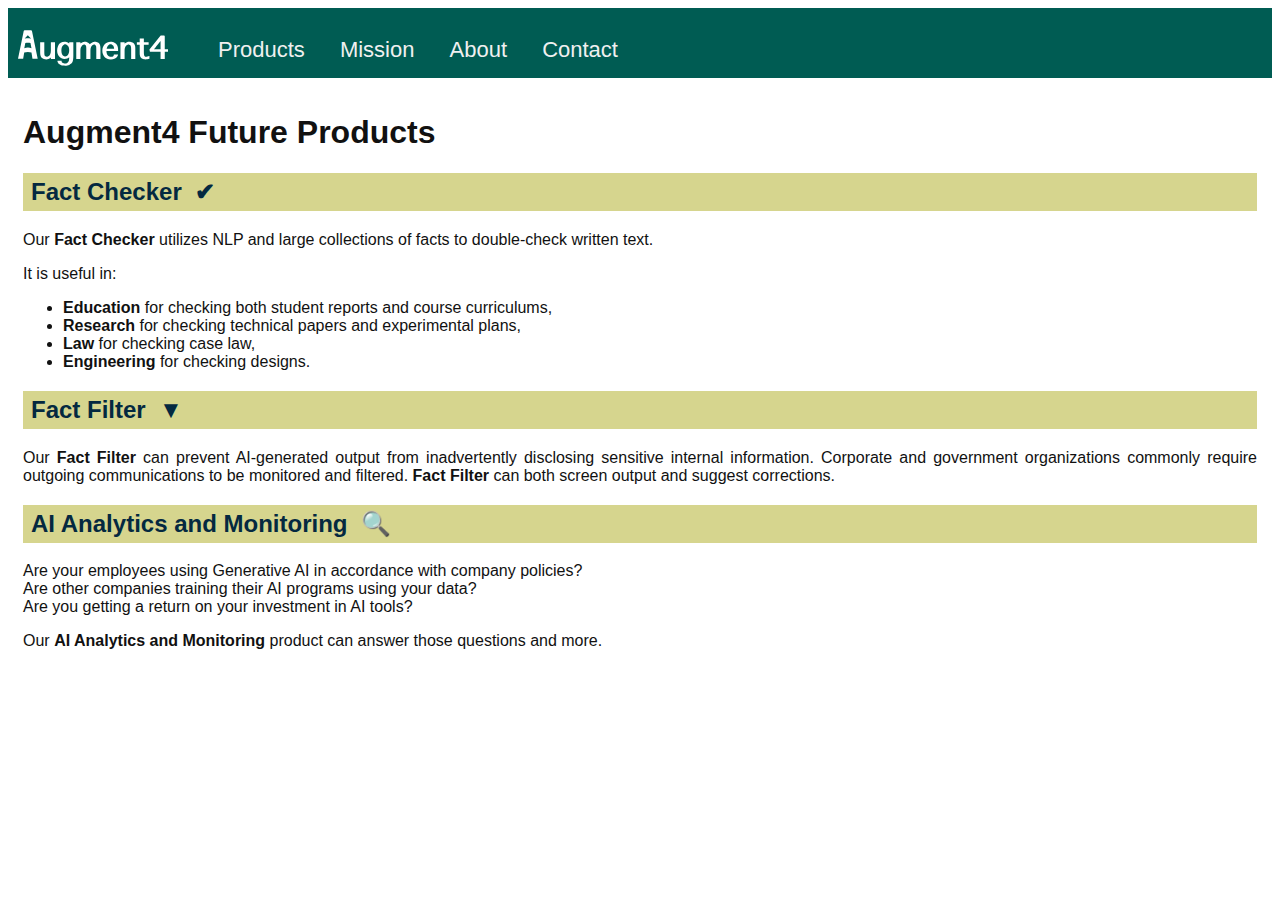
==== index.html @ d42b744c "Fix formatting" ====
<!DOCTYPE html>
<html lang="en">
<head>
    <meta charset="UTF-8">
    <meta http-equiv="Content-Type" content="text/html; charset=UTF-8">
    <meta name="viewport" content="width=device-width, initial-scale=1">
    <meta name="theme-color" content="#000000">
    <link rel="apple-touch-icon" href="augment4-logo-icon-2.png">
    <!-- link rel="manifest" href="manifest.json" -->
    <title>Augment4 - Improving AI Output</title>
    <link rel="stylesheet" href="augment4.css">
    <script type="application/javascript">
        let display = (idToDisplay) => {
            let textContents = document.getElementsByClassName("text_content");
            for (let i = 0; i < textContents.length; i++) { // hide all
                textContents[i].style.display = 'none';
            }
            document.getElementById(idToDisplay).style.display = 'block';
        }
    </script>
</head>
<body>
<div id="root">
    <header id="top_menu">
        <div id="menubar" class="menubar">
            <svg id="augment4_logo" xmlns="http://www.w3.org/2000/svg" viewBox="0 0 4283.62 1014.71"
                 style="width: 150px; margin-right: 50px;">
                <metadata></metadata>
                <defs>
                    <style>.cls-1 {
                        fill: #fff;
                        stroke-width: 0;
                    }</style>
                </defs>
                <path class="cls-1"
                      d="M938.41,344.28h118.39v474.9h-118.39v-38.23c-2.24,2.01-4.64,4.03-7.21,6.04-2.57,2.01-5.2,4.14-7.88,6.37-12.3,10.06-30.18,19.68-53.66,28.84-16.77,6.71-37.12,10.06-61.04,10.06s-47.96-3.24-68.75-9.73c-20.79-6.49-38.9-15.65-54.33-27.5-17.22-14.53-30.3-34.43-39.24-59.7-8.95-25.26-13.42-55.56-13.42-90.89v-300.17h118.39v267.3c0,70.66,6.48,111.13,19.45,121.41,17.44,13.87,35.77,20.79,55,20.79,7.82,0,16.54-1.73,26.16-5.2,9.61-3.46,19.12-8.22,28.51-14.25,6.93-4.91,13.97-11.96,21.13-21.13,7.15-9.17,14.09-20.68,20.79-34.54,10.73-21.68,16.1-55.34,16.1-100.95v-233.43Z"></path>
                <path class="cls-1"
                      d="M1462.27,771.22c-16.33,15.65-35.55,27.56-57.69,35.72-22.13,8.16-47.07,12.24-74.79,12.24-65.29,0-116.38-22.24-153.27-66.74-39.36-47.84-59.03-106.09-59.03-174.73,0-44.72,8.6-87.87,25.82-129.46,15.2-35.55,40.47-64.84,75.8-87.87,30.18-19.45,68.3-29.18,114.37-29.18,17.44,0,33.48,1.46,48.13,4.36,14.64,2.91,27.89,7.38,39.74,13.42,6.93,3.58,13.92,7.83,20.96,12.74,7.04,4.92,13.69,10.06,19.96,15.43v-32.87h118.05v386.02c0,46.06-2.85,85.19-8.55,117.38-5.7,32.2-13.92,57.02-24.65,74.45-9.17,13.42-21.08,26.21-35.72,38.4-14.65,12.18-30.91,22.64-48.8,31.36-15.43,7.38-33.15,13.02-53.16,16.94-20.02,3.91-41.54,5.87-64.56,5.87-21.02,0-40.92-1.51-59.7-4.53-18.78-3.02-35.89-7.44-51.31-13.25-17.44-6.71-33.09-14.31-46.95-22.81-13.87-8.5-24.37-17-31.53-25.49-8.72-11.18-15.6-22.3-20.63-33.37-5.03-11.07-7.55-21.3-7.55-30.69v-10.4h118.39v10.06c0,10.73,2.01,20.07,6.04,28.01,4.02,7.93,9.73,14.14,17.1,18.61,10.95,5.81,22.75,10.34,35.38,13.58,12.63,3.24,25.88,4.86,39.74,4.86,22.81,0,42.65-4.75,59.53-14.25,16.88-9.5,31.24-24.76,43.1-45.78,10.51-18.11,15.77-56.9,15.77-116.38v-1.68ZM1462.27,567.65c0-52.77-11.29-92.57-33.87-119.39-25.27-30.18-50.87-45.28-76.8-45.28-13.87,0-27.5,3.91-40.92,11.74-13.42,7.83-26.16,19.12-38.23,33.87-10.73,14.09-18.95,31.92-24.65,53.49-5.7,21.58-8.55,47.01-8.55,76.3,0,35.55,4.58,66.63,13.75,93.24,9.17,26.61,22.24,46.28,39.24,59.03,9.84,6.04,19.79,10.9,29.85,14.59s19.34,5.53,27.84,5.53c14.31,0,28.12-4.36,41.42-13.08,13.3-8.72,25.88-21.24,37.73-37.56h-.33c10.73-15.87,19-34.88,24.82-57.02,5.81-22.13,8.72-47.29,8.72-75.46Z"></path>
                <path class="cls-1"
                      d="M1781.88,819.18h-118.05v-474.9h118.05v35.89c1.79-1.79,3.86-3.69,6.2-5.7s4.41-3.91,6.2-5.7c5.81-4.91,13.42-9.78,22.81-14.59,9.39-4.81,19.45-9.22,30.18-13.25,8.72-3.13,18.33-5.53,28.84-7.21,10.51-1.68,21.46-2.51,32.87-2.51,22.81,0,44.32,3.24,64.56,9.73,20.23,6.49,36.94,15.65,50.14,27.5,5.14,4.7,10.11,9.78,14.92,15.26,4.81,5.48,9,11.13,12.58,16.94,4.47-5.37,9.44-10.73,14.92-16.1,5.48-5.37,10.9-10.28,16.27-14.76,2.9-2.23,6.48-4.7,10.73-7.38,4.24-2.68,8.72-5.25,13.41-7.71,4.7-2.46,9.56-4.86,14.59-7.21,5.03-2.35,10-4.53,14.92-6.54,8.5-3.13,17.78-5.53,27.84-7.21,10.06-1.68,20.57-2.51,31.53-2.51,15.65,0,30.63,1.68,44.94,5.03,14.31,3.35,27.5,8.22,39.58,14.59,12.07,6.37,22.81,14.09,32.2,23.14,9.39,9.06,17.1,19.4,23.14,31.02,6.26,12.75,11.07,29.07,14.42,48.97,3.35,19.9,5.03,42.93,5.03,69.09v296.14h-118.72v-263.61c0-57.46-2.8-91.89-8.38-103.3-7.6-17.44-14.2-28.06-19.79-31.86-10.51-7.15-20.79-10.73-30.85-10.73-7.6,0-15.88,1.79-24.82,5.37-8.94,3.58-18.11,8.72-27.5,15.43-6.93,5.14-13.87,12.47-20.79,21.97-6.93,9.51-13.64,21.08-20.12,34.71-10.29,21.46-15.43,55.12-15.43,100.95v231.08h-118.05v-263.61c0-55.22-2.46-89.66-7.38-103.3-3.58-8.5-7.1-15.48-10.56-20.96-3.47-5.48-6.77-9.11-9.89-10.9-13.19-7.6-23.93-11.4-32.2-11.4-6.71,0-14.37,1.84-22.97,5.53-8.61,3.69-17.83,9.11-27.67,16.27-7.16,5.59-14.37,13.25-21.63,22.97-7.27,9.73-14.14,21.52-20.63,35.38-10.29,21.46-15.43,54.45-15.43,98.94v231.08Z"></path>
                <path class="cls-1"
                      d="M2737.38,692.07h118.39v7.71c0,17.89-9.62,39.69-28.84,65.4-14.98,19.01-39.57,35.67-73.78,49.97-27.5,11.4-61.26,17.1-101.29,17.1-80.72,0-140.86-23.48-180.43-70.43-41.81-50.31-62.72-109.33-62.72-177.08s22.13-130.01,66.4-181.44c42.03-48.07,99.83-72.11,173.39-72.11,19.67,0,38.57,2.18,56.68,6.54,18.11,4.36,35.05,10.62,50.81,18.78,15.76,8.16,30.07,18.28,42.93,30.35,12.85,12.07,23.64,25.82,32.36,41.25,8.72,17.66,15.48,38.12,20.29,61.37,4.81,23.26,7.21,48.63,7.21,76.13v29.18h-332.7c.45,24.6,3.69,46.95,9.73,67.07,6.04,20.12,14.76,37.23,26.16,51.31,13.19,14.98,27.95,26.61,44.27,34.88,16.32,8.27,33.76,12.41,52.32,12.41,12.75,0,24.37-1.68,34.88-5.03,10.51-3.35,19.56-7.93,27.17-13.75,5.14-4.92,9.22-10.95,12.24-18.11,3.02-7.15,4.53-15.09,4.53-23.81v-7.71ZM2743.75,529.41v-5.7c-1.12-16.54-3.8-32.14-8.05-46.79-4.25-14.64-10.56-27.44-18.95-38.4-8.39-10.95-18.9-19.62-31.53-25.99-12.63-6.37-27.67-9.56-45.11-9.56-14.54,0-27.84,3.69-39.91,11.07-12.07,7.38-22.75,17-32.03,28.84-9.28,11.85-16.99,25.32-23.14,40.42-6.15,15.09-10.56,30.47-13.25,46.11h211.96Z"></path>
                <path class="cls-1"
                      d="M3043.91,819.18h-118.05v-474.9h118.05v37.56c2.23-2.01,4.7-4.19,7.38-6.54,2.68-2.35,5.25-4.41,7.71-6.2,12.74-10.06,30.85-19.45,54.33-28.17,17.21-6.48,38.45-9.73,63.72-9.73,16.77,0,32.75,1.68,47.96,5.03,15.2,3.35,29.29,8.22,42.26,14.59,12.96,6.37,24.59,14.03,34.88,22.97,10.28,8.94,18.78,19.01,25.49,30.18,7.15,12.97,12.63,29.07,16.44,48.3,3.8,19.23,5.7,41.03,5.7,65.4v301.51h-118.39v-267.97c0-43.6-2.46-72.89-7.38-87.87-6.93-21.01-14.98-34.09-24.15-39.24-7.83-4.7-15.21-8.27-22.13-10.73-6.93-2.46-13.64-3.69-20.12-3.69-7.83,0-16.43,1.74-25.82,5.2-9.39,3.47-18.9,8.22-28.51,14.25-6.93,4.7-14.09,11.74-21.46,21.13-7.38,9.39-14.54,20.79-21.46,34.21-5.59,10.51-9.73,24.2-12.41,41.09-2.68,16.88-4.03,36.95-4.03,60.2v233.43Z"></path>
                <path class="cls-1"
                      d="M3753.57,814.49c-24.15,6.04-45.06,10.51-62.72,13.42-17.66,2.9-32.53,4.36-44.61,4.36-17.22,0-33.54-1.51-48.97-4.53-15.43-3.02-29.57-7.55-42.43-13.58-12.86-6.04-24.26-13.42-34.21-22.14-9.95-8.72-18.06-18.78-24.32-30.18-6.71-12.97-11.8-28.39-15.26-46.28-3.47-17.88-5.2-38.68-5.2-62.38v-237.45h-81.16v-71.44h81.16v-110.67h118.39v110.67h136.5v71.44h-136.5v215.31c0,42.48,2.68,70.77,8.05,84.85h-.34c3.8,8.5,7.55,15.71,11.24,21.63,3.69,5.93,7.32,9.89,10.9,11.91,6.48,3.58,13.08,6.32,19.79,8.22,6.71,1.9,13.3,2.85,19.79,2.85,11.62,0,41.59-7.49,89.88-22.47v76.47Z"></path>
                <path class="cls-1"
                      d="M177.57,638.49c32.73-9.29,67.54-14.31,103.65-14.31s70.93,5.02,103.65,14.31l27.94,177.34h149.63L399.05,22.15c-2.65-12.9-14.01-22.15-27.17-22.15h-181.28c-13.19,0-24.56,9.27-27.21,22.18L0,815.83h147.57l30-177.34ZM197.33,228.24s.12-.04.34-.1h-.34l82.28-87.65,85.5,87.65h-.34c.22.06.34.1.34.1v11.63s-25.17-7.85-83.89-7.85-83.89,7.85-83.89,7.85v-11.63ZM208.67,362.78c25.8-6.8,45.18-8.46,73.65-8.46s48.34,1.78,74.14,8.58l28.23,149.3c-31.62-10.76-66.15-16.74-102.37-16.74s-70.75,5.98-102.37,16.74l28.71-149.42Z"></path>
                <path class="cls-1"
                      d="M4191.25,818.68h-119.99v-201.46h-303.36l-14.34-66.13,314.76-390.13c5.31-6.58,13.31-10.4,21.76-10.4h73.19c15.45,0,27.98,12.53,27.98,27.98v365.74h92.38v72.95h-92.38v201.46ZM4071.26,544.27v-237.93c-15.23,19.09-30.4,38.01-45.5,56.75-15.12,18.75-30.17,37.79-45.17,57.1-17.27,21.59-33.63,42.33-49.08,62.21-15.46,19.89-31.82,40.51-49.09,61.87h188.85Z"></path>
            </svg>
            <div class="menubar_buttons">
                    <span class="menu_button"
                          tabindex="10" onclick="display('product_content')">Products</span>
                <span class="menu_button"
                      tabindex="11" onclick="display('mission_content')">Mission</span>
                <span class="menu_button"
                      tabindex="12" onclick="display('about_content')">About</span>
                <span class="menu_button"
                      tabindex="13" onclick="display('contact_content')">Contact</span>
            </div>
        </div>
    </header>

    <div id="product_content" class="text_content">
        <h1>Augment4 Future Products</h1>
        <h2 class="product">Fact Checker&nbsp;&nbsp;&#x2714;</h2>
        <p>
            Our <b>Fact Checker</b> utilizes NLP and large collections of facts to double-check written text.
        </p>
        It is useful in:
        <ul>
            <li><b>Education</b> for checking both student reports and course curriculums,</li>
            <li><b>Research</b> for checking technical papers and experimental plans,</li>
            <li><b>Law</b> for checking case law,</li>
            <li><b>Engineering</b> for checking designs.</li>
        </ul>

        <h2 class="product">Fact Filter&nbsp;&nbsp;&#x25BC</h2>
        <p>
            Our <b>Fact Filter</b> can prevent AI-generated output from inadvertently disclosing
            sensitive internal information. Corporate and government organizations commonly
            require outgoing communications to be monitored and filtered. <b>Fact Filter</b>
            can both screen output and suggest corrections.
        </p>

        <h2 class="product">AI Analytics and Monitoring&nbsp;&nbsp;&#x1F50D;</h2>
        <p>
            Are your employees using Generative AI in accordance with company policies?<br/>
            Are other companies training their AI programs using your data?<br/>
            Are you getting a return on your investment in AI tools?
        </p>
        Our <b>AI Analytics and Monitoring</b> product can answer those questions and more.
    </div>

    <div id="mission_content" class="text_content hidden">
        <h1>Augment4 Mission</h1>
        <p>
            Augment4's mission is to address technical and social problems caused by AI.
        </p>
        <p>
            Generative AI systems are incredibly sophisticated and useful, but they aren't perfect.
            They can make mistakes, be used incorrectly, and can complicate the ownership and copyright
            of creative works.
            Our mission is to help people gain some control over the fast-advancing world of AI systems.
        </p>
        <p>
            See our <span class="link" onclick="display('product_content')">Products</span> page for more information.
        </p>
    </div>

    <div id="about_content" class="text_content hidden">
        <h1>About the Augment4 Team</h1>

        <div class="container">
            <img class="container_image" src="mystery_person_ceo.webp" height="140px" alt="Image of CEO">
            <div class="container_text">
                <h2>CEO</h2>
                <p>
                  Our CTO is currently the acting CEO.
		  <br><br><br><br><br><br><br>
                </p>
            </div>
        </div>

        <div class="container">
            <img class="container_image" src="mystery_person_cto.webp" height="140px" alt="Image of CTO">
            <div class="container_text">
                <h2>CTO: <i>temporarily redacted</i></h2>
                <p>
                    Our CTO has more than 25 years of experience building AI and NLP systems,
                    with an additional 5 years of experience in cybersecurity.
                    He has worked in a variety of organizations, from startups to global companies to academic research
                    labs.
                    In his spare time he enjoys a variety of sports, playing the piano, and reading science fiction.
                    He has a PhD in AI and a Masters in AI from two of the leading AI research universities in addition
                    to a BA in Mathematics, a BS in Computer Science, and a BS in Electrical Engineering.
                </p>
            </div>
        </div>

        <div class="container">
            <img class="container_image" src="mystery_person_lead_engineer.webp" height="140px" alt="Image of CTO">
            <div class="container_text">
                <h2>Lead Engineer: <i>temporarily redacted</i></h2>
                <p>
                    Our lead engineer has over 30 years of experience developing relational database applications with
                    distributed teams.
                    He loves code, code reviews, unit tests, good documentation, engineering discipline, and being fun
                    at parties. When not writing code for work, he writes code for fun, plays board games with friends,
                    or looks for mole crabs at the beach. He's secretly proud that the logo & bar codes on his local
                    game store's price tags are printed using PostScript code he wrote for fun. His three favorite
                    tabletop war games are Napoleon's Triumph, EastFront, and Rommel in the Desert.
                    He has a BA in Interdisciplinary Studies (Computer Programming, Philosophy,
                    and
                    Graphic Design).
                </p>
            </div>
        </div>
    </div>

    <div id="contact_content" class="text_content hidden">
        <h1>Augment4 Contact</h1>
        <p>
            We are currently in stealth mode but please send email to
            <a href="mailto:info@augment4.ai">info@augment4.ai</a> for more information.
        </p>
    </div>
</div>

</body>
</html>
---- augment4.css ----
code {
  font-family: source-code-pro, Menlo, Monaco, Consolas, 'Courier New',
    monospace;
}

.App-logo {
    max-width: 5%;
    transform: scale(2);
    pointer-events: none;
    margin-right: 20px;
}


header#top_menu {
    background-color: #005C53;
}

div.menubar {
    height: 60px;
    background-color: #005c53;
    padding-top: 10px;
    padding-left: 10px;
    display: flex;
    vertical-align: center;
    flex-direction: row;
    // margin-left: 10px;
    // margin-right: 10px;
    // align-self: stretch;
}

div.menubar_buttons {
    // color: #d6d58e;
    background-color: #005c53;
    text-align: center;
    font-family: "Roboto", "Helvetica", "Arial", sans-serif;
    display: flex;
    justify-content: space-between;
    vertical-align: center;
    padding-top: 10px;
    width: 400px;
}

.menu_button {
    // color: #d6d58e;
    color: #f0f0f0;
    background-color: #005c53;
    font-size: 22px;
    text-align: center;
    display: inline-block;
    height: 40px;
    line-height: 44px;
    cursor: pointer;
}

.link {
    color: dodgerblue;
    cursor: pointer;
}

h2 {
    color: #042940;
}

h2.product {
    background-color: #d6d58e;
    padding-left: 8px;
    padding-top: 5px;
    padding-bottom: 5px;
}

h2.padded {
    padding-top: 60px;
}

h3 {
    color: #042940;
}

.container {
    // border: 3px solid blue;
    padding: 20px 40px 20px;
    max-width: 600px;
}

.container_image {
    width: 140px;
    margin: 30px 30px 3px 0;
    float: left;
}

.container_text {
    display: inline;
}

/*
img {
    float: left;
    margin: 12px;
}
*/

.text_content {
    color: #111111;
    font-size: 16px;
    text-align: justify;
    text-wrap: normal;
    padding: 15px;
    font-family: "Roboto", "Helvetica", "Arial", sans-serif;
    vertical-align: top;
}

.hidden {
    display: none;
}

.filter-triangle {
  position: absolute;
  top: 0;
  left: 0;
  width: 1em;
  text-align: center;
}
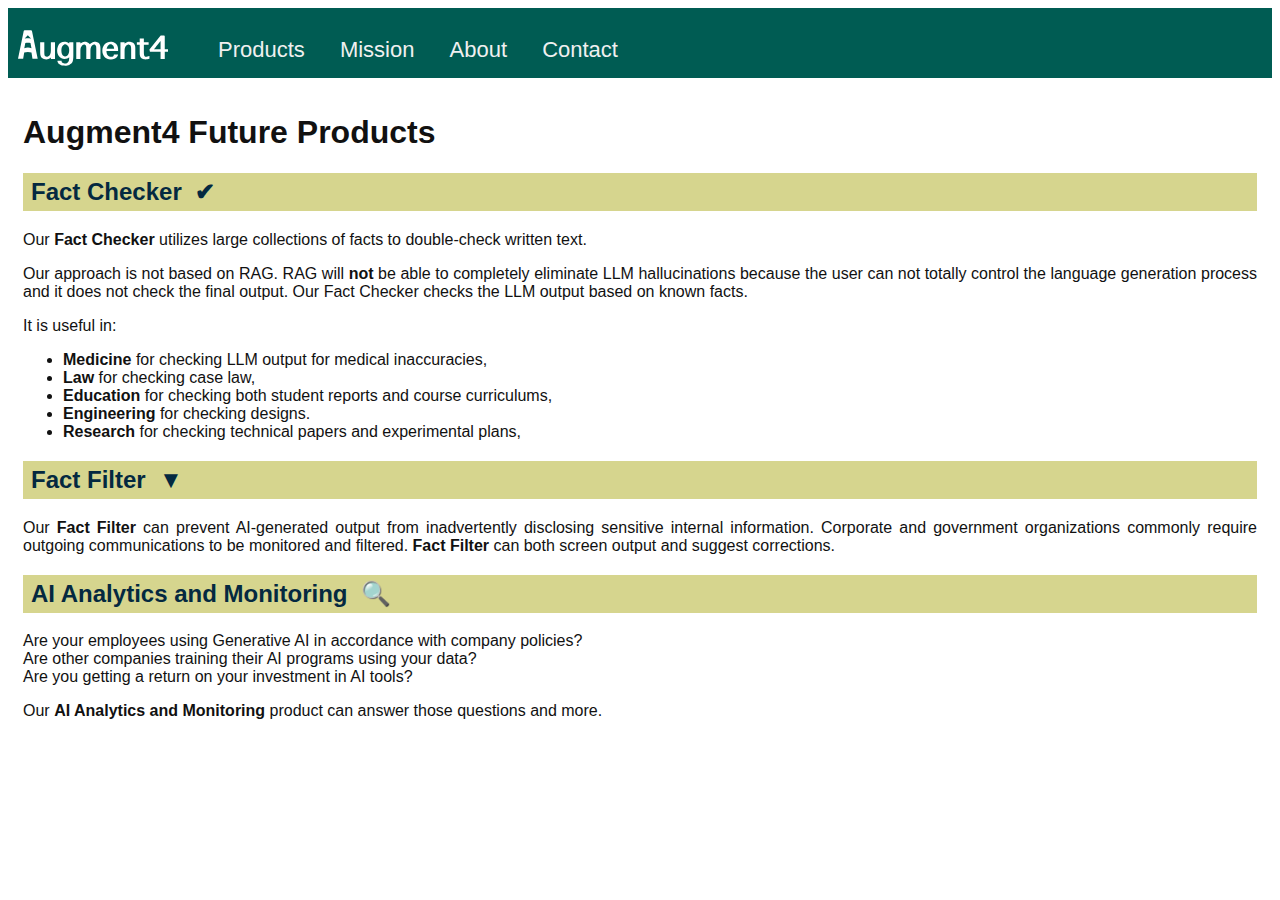
==== commit 6430a36f: "Update wording on Products page" ====
--- a/index.html
+++ b/index.html
@@ -66,14 +66,20 @@
         <h1>Augment4 Future Products</h1>
         <h2 class="product">Fact Checker&nbsp;&nbsp;&#x2714;</h2>
         <p>
-            Our <b>Fact Checker</b> utilizes NLP and large collections of facts to double-check written text.
+            Our <b>Fact Checker</b> utilizes large collections of facts to double-check written text.
+        </p>
+        <p>
+            Our approach is not based on RAG.  RAG will <b>not</b> be able to completely eliminate LLM hallucinations because the
+            user can not totally control the language generation process and it does not check the final output.
+            Our Fact Checker checks the LLM output based on known facts.
         </p>
         It is useful in:
         <ul>
+            <li><b>Medicine</b> for checking LLM output for medical inaccuracies,</li>
+            <li><b>Law</b> for checking case law,</li>
             <li><b>Education</b> for checking both student reports and course curriculums,</li>
+            <li><b>Engineering</b> for checking designs.</li>
             <li><b>Research</b> for checking technical papers and experimental plans,</li>
-            <li><b>Law</b> for checking case law,</li>
-            <li><b>Engineering</b> for checking designs.</li>
         </ul>
 
         <h2 class="product">Fact Filter&nbsp;&nbsp;&#x25BC</h2>
@@ -118,7 +124,7 @@
                 <h2>CEO</h2>
                 <p>
                   Our CTO is currently the acting CEO.
-		  <br><br><br><br><br><br><br>
+		  <br><br><br><br><br>
                 </p>
             </div>
         </div>
@@ -165,6 +171,10 @@
             We are currently in stealth mode but please send email to
             <a href="mailto:info@augment4.ai">info@augment4.ai</a> for more information.
         </p>
+        <h2>Privacy statement</h2>
+        Our <a href="privacy.html">privacy statement</a>.
+        <h2>Privacy statement</h2>
+        Our <a href="tos.html">Terms of Service</a>.
     </div>
 </div>
 
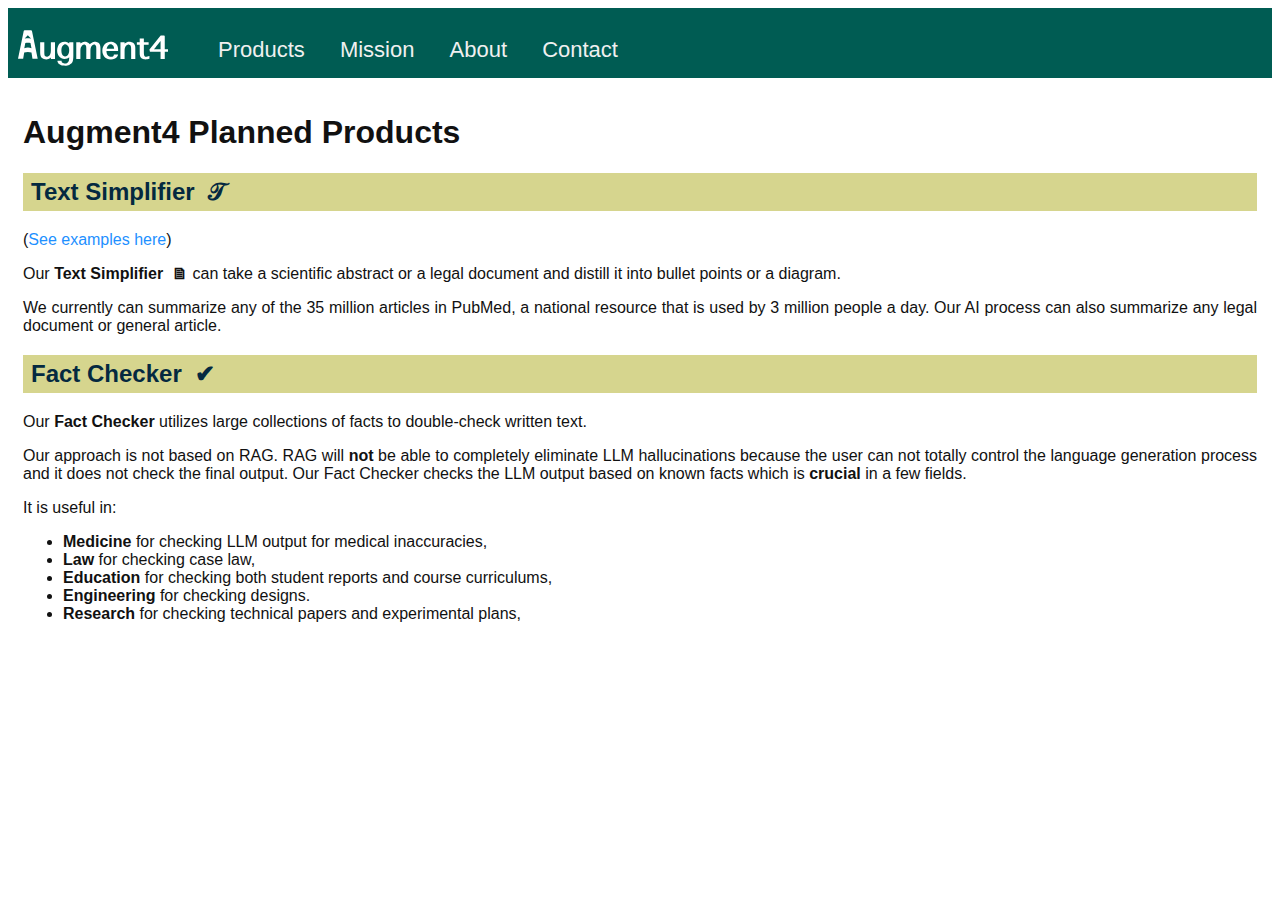
==== commit a51d6527: "Display update" ====
--- a/index.html
+++ b/index.html
@@ -63,7 +63,18 @@
     </header>
 
     <div id="product_content" class="text_content">
-        <h1>Augment4 Future Products</h1>
+        <h1>Augment4 Planned Products</h1>
+        <h2 class="product">Text Simplifier&nbsp;&nbsp;&#x1D4AF;</h2>
+	(<span class="link" onclick="display('simplifier_content')">See examples here</span>)
+        <p>
+          Our <b>Text Simplifier&nbsp;&nbsp;&#x1f5ce;</b> can take a scientific abstract or a legal document and distill it into bullet points
+	  or a diagram.
+        </p>
+	<p>
+          We currently can summarize any of the 35 million articles in PubMed, a national resource that is used by 3 million people a day.
+	  Our AI process can also summarize any legal document or general article.
+	</p>
+
         <h2 class="product">Fact Checker&nbsp;&nbsp;&#x2714;</h2>
         <p>
             Our <b>Fact Checker</b> utilizes large collections of facts to double-check written text.
@@ -71,7 +82,7 @@
         <p>
             Our approach is not based on RAG.  RAG will <b>not</b> be able to completely eliminate LLM hallucinations because the
             user can not totally control the language generation process and it does not check the final output.
-            Our Fact Checker checks the LLM output based on known facts.
+            Our Fact Checker checks the LLM output based on known facts which is <b>crucial</b> in a few  fields.
         </p>
         It is useful in:
         <ul>
@@ -81,22 +92,31 @@
             <li><b>Engineering</b> for checking designs.</li>
             <li><b>Research</b> for checking technical papers and experimental plans,</li>
         </ul>
+    </div>
 
-        <h2 class="product">Fact Filter&nbsp;&nbsp;&#x25BC</h2>
-        <p>
-            Our <b>Fact Filter</b> can prevent AI-generated output from inadvertently disclosing
-            sensitive internal information. Corporate and government organizations commonly
-            require outgoing communications to be monitored and filtered. <b>Fact Filter</b>
-            can both screen output and suggest corrections.
-        </p>
-
-        <h2 class="product">AI Analytics and Monitoring&nbsp;&nbsp;&#x1F50D;</h2>
-        <p>
-            Are your employees using Generative AI in accordance with company policies?<br/>
-            Are other companies training their AI programs using your data?<br/>
-            Are you getting a return on your investment in AI tools?
-        </p>
-        Our <b>AI Analytics and Monitoring</b> product can answer those questions and more.
+    <div id="simplifier_content" class="text_content hidden">
+      <h2 class="product">Augment4 Text Simplifier</h2>
+      <h3>Bioinformatics - randomly-selected PubMed article #27777777</h3>
+      <h4>More Detail: Diagram</h4>
+      <p>
+	<img src="pubmed-27777777-more-diagram.png" style="height: 500px; width: auto">
+      </p>
+      <h4>More Detail: Bullet points</h4>
+      <p>
+	<img src="pubmed-27777777-more-bullets.png" style="height: 500px; width: auto">
+      </p>
+      <h4>Less Detail: Diagram</h4>
+      <p>
+	<img src="pubmed-27777777-less-diagram.png" style="height: 500px; width: auto">
+      </p>
+      <h4>Less Detail: Bullets</h4>
+      <p>
+	<img src="pubmed-27777777-less-bullets.png" style="height: 500px; width: auto">
+      </p>
+      <h4>More Detail: Export in DOT format</h4>
+      <p>
+	<img src="pubmed-27777777-more-dot.png" style="height: 500px; width: auto">
+      </p>
     </div>
 
     <div id="mission_content" class="text_content hidden">
@@ -108,7 +128,7 @@
             Generative AI systems are incredibly sophisticated and useful, but they aren't perfect.
             They can make mistakes, be used incorrectly, and can complicate the ownership and copyright
             of creative works.
-            Our mission is to help people gain some control over the fast-advancing world of AI systems.
+            Our mission is to help people gain control over the fast-advancing world of AI systems.
         </p>
         <p>
             See our <span class="link" onclick="display('product_content')">Products</span> page for more information.
@@ -121,9 +141,8 @@
         <div class="container">
             <img class="container_image" src="mystery_person_ceo.webp" height="140px" alt="Image of CEO">
             <div class="container_text">
-                <h2>CEO</h2>
+                <h2>CEO: <i>position open</i></h2>
                 <p>
-                  Our CTO is currently the acting CEO.
 		  <br><br><br><br><br>
                 </p>
             </div>
@@ -139,7 +158,7 @@
                     He has worked in a variety of organizations, from startups to global companies to academic research
                     labs.
                     In his spare time he enjoys a variety of sports, playing the piano, and reading science fiction.
-                    He has a PhD in AI and a Masters in AI from two of the leading AI research universities in addition
+                    He has a PhD in AI and a Masters in AI from two of the leading AI research universities, in addition
                     to a BA in Mathematics, a BS in Computer Science, and a BS in Electrical Engineering.
                 </p>
             </div>
@@ -148,18 +167,8 @@
         <div class="container">
             <img class="container_image" src="mystery_person_lead_engineer.webp" height="140px" alt="Image of CTO">
             <div class="container_text">
-                <h2>Lead Engineer: <i>temporarily redacted</i></h2>
+                <h2>Lead Engineer: <i>position open</i></h2>
                 <p>
-                    Our lead engineer has over 30 years of experience developing relational database applications with
-                    distributed teams.
-                    He loves code, code reviews, unit tests, good documentation, engineering discipline, and being fun
-                    at parties. When not writing code for work, he writes code for fun, plays board games with friends,
-                    or looks for mole crabs at the beach. He's secretly proud that the logo & bar codes on his local
-                    game store's price tags are printed using PostScript code he wrote for fun. His three favorite
-                    tabletop war games are Napoleon's Triumph, EastFront, and Rommel in the Desert.
-                    He has a BA in Interdisciplinary Studies (Computer Programming, Philosophy,
-                    and
-                    Graphic Design).
                 </p>
             </div>
         </div>
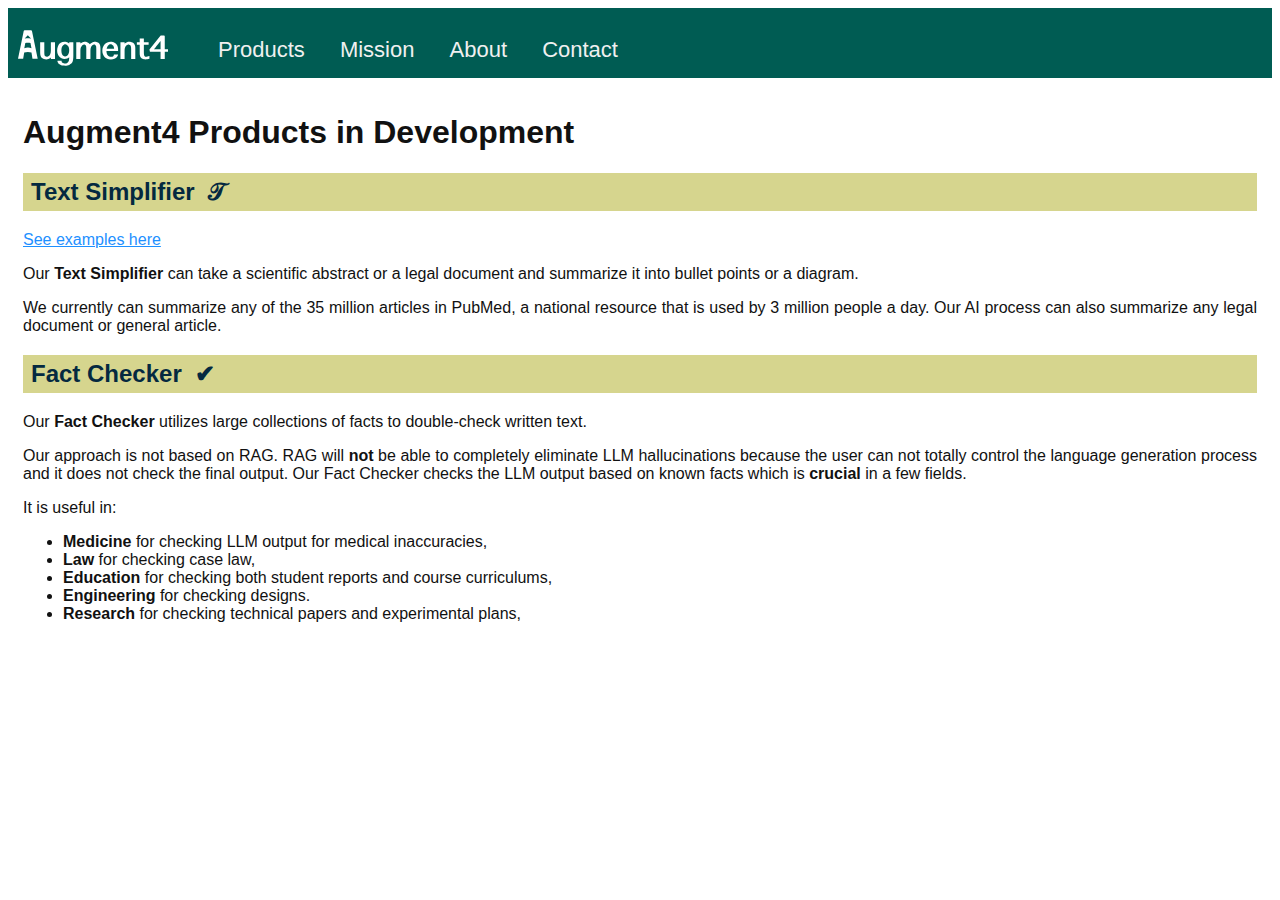
==== commit ae44fee5: "More examples of Simplifier" ====
--- a/index.html
+++ b/index.html
@@ -13,9 +13,9 @@
         let display = (idToDisplay) => {
             let textContents = document.getElementsByClassName("text_content");
             for (let i = 0; i < textContents.length; i++) { // hide all
-                textContents[i].style.display = 'none';
+                textContents[i].classList.add('hidden');
             }
-            document.getElementById(idToDisplay).style.display = 'block';
+            document.getElementById(idToDisplay).classList.remove('hidden');
         }
     </script>
 </head>
@@ -63,11 +63,11 @@
     </header>
 
     <div id="product_content" class="text_content">
-        <h1>Augment4 Planned Products</h1>
+        <h1>Augment4 Products in Development</h1>
         <h2 class="product">Text Simplifier&nbsp;&nbsp;&#x1D4AF;</h2>
-	(<span class="link" onclick="display('simplifier_content')">See examples here</span>)
+	<a class="link" href="simplifier.html">See examples here</a>
         <p>
-          Our <b>Text Simplifier&nbsp;&nbsp;&#x1f5ce;</b> can take a scientific abstract or a legal document and distill it into bullet points
+          Our <b>Text Simplifier</b> can take a scientific abstract or a legal document and summarize it into bullet points
 	  or a diagram.
         </p>
 	<p>
@@ -97,23 +97,23 @@
     <div id="simplifier_content" class="text_content hidden">
       <h2 class="product">Augment4 Text Simplifier</h2>
       <h3>Bioinformatics - randomly-selected PubMed article #27777777</h3>
-      <h4>More Detail: Diagram</h4>
+      <h4 class="product">PubMed Id 27777777: More Detail, Diagram format</h4>
       <p>
-	<img src="pubmed-27777777-more-diagram.png" style="height: 500px; width: auto">
+	<img src="pubmed-27777777-more-diagram.png" style="height: 750px; width: auto">
       </p>
-      <h4>More Detail: Bullet points</h4>
+      <h4 class="product">PubMed Id 27777777: More detail, Bullet points</h4>
       <p>
 	<img src="pubmed-27777777-more-bullets.png" style="height: 500px; width: auto">
       </p>
-      <h4>Less Detail: Diagram</h4>
+      <h4 class="product">PubMed Id 27777777: Less detail, Diagram format</h4>
       <p>
 	<img src="pubmed-27777777-less-diagram.png" style="height: 500px; width: auto">
       </p>
-      <h4>Less Detail: Bullets</h4>
+      <h4 class="product">PubMed Id 27777777: Less detail, Bullet points</h4>
       <p>
 	<img src="pubmed-27777777-less-bullets.png" style="height: 500px; width: auto">
       </p>
-      <h4>More Detail: Export in DOT format</h4>
+      <h4 class="product">PubMed Id 27777777: More detail, Export in DOT format</h4>
       <p>
 	<img src="pubmed-27777777-more-dot.png" style="height: 500px; width: auto">
       </p>
--- a/augment4.css
+++ b/augment4.css
@@ -41,6 +41,18 @@
     width: 400px;
 }
 
+div.menubar_buttons_2 {
+    // color: #d6d58e;
+    background-color: #005c53;
+    text-align: center;
+    font-family: "Roboto", "Helvetica", "Arial", sans-serif;
+    display: flex;
+    justify-content: space-between;
+    vertical-align: center;
+    padding-top: 10px;
+    width: 200px;
+}
+
 .menu_button {
     // color: #d6d58e;
     color: #f0f0f0;
@@ -75,6 +87,13 @@
 
 h3 {
     color: #042940;
+}
+
+h4.product {
+    background-color: #d6d58e;
+    padding-left: 8px;
+    padding-top: 5px;
+    padding-bottom: 5px;
 }
 
 .container {
